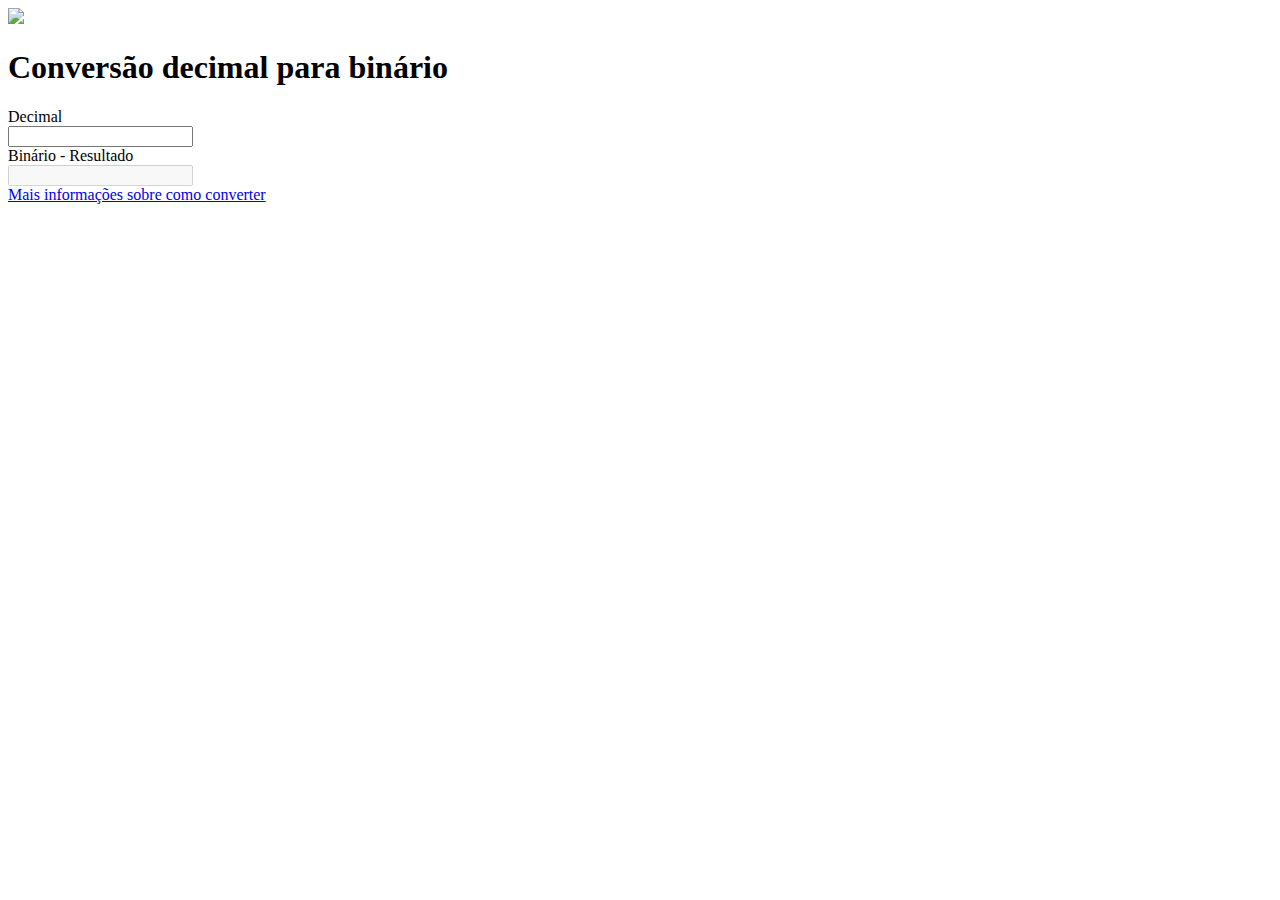
==== index.html @ 24c18248 "Update index.html" ====
<!DOCTYPE html>
    <html lang="en">
    <head>
        <meta charset="UTF-8">
        <meta http-equiv="X-UA-Compatible" content="IE=edge">
        <meta name="viewport" content="width=device-width, initial-scale=1.0">
        <link rel="stylesheet" href="assets/css/style.css">
        <title id="title">Calculadora Decimal Para Binário</title>
    </head>
    <body>
        <main>
            <div id="container">

            <section id="img">

            <img src="assets/images/calculadora conversao.svg">
            
            </section>

            <section id="calculator">

                <form id="form">

                    <h1 id="title">

                    Conversão decimal para binário
                        </h1>

                    <div class="input-box">

                        <label for="Decimal">

                        Decimal
                        </label>

                        <div class="input-field">

                <input type="number" id="decimal" onkeyup="converter(this.value)" required>

                    </div>

                    </div>
                    <div class="input-box">

                    <label for="Binários">

                    Binário - Resultado
                    </label>

                    <div class="input-field">

                    <input type="number" id="Binário" disabled>

                    </div>
                    
                    </div>
                </form>
                <div id="more_info">
                    <a href="https://pt.wikihow.com/Converter-de-Decimal-para-Bin%C3%A1rio">
                        Mais informações sobre como converter
                    </a>
                </div>
            </div>
            </section>
        </div>
        </main>
        <script src="assets/images/css/js/teste.js">
        </script>
    </body>
    </html>
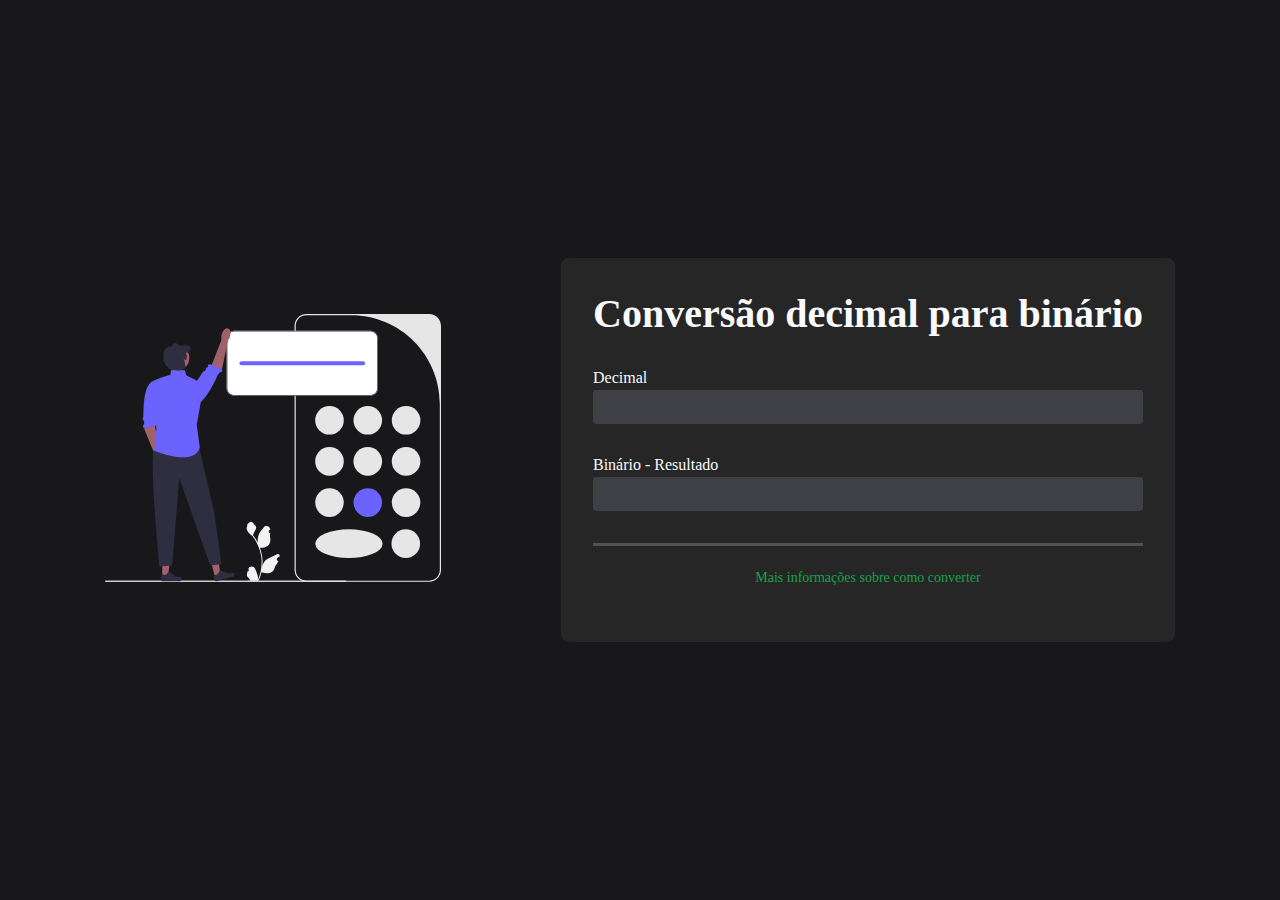
==== commit a0647fd4: "Merge pull request #1 from Matheus-Rian/main" ====
--- a/index.html
+++ b/index.html
@@ -4,17 +4,14 @@
         <meta charset="UTF-8">
         <meta http-equiv="X-UA-Compatible" content="IE=edge">
         <meta name="viewport" content="width=device-width, initial-scale=1.0">
-        <link rel="stylesheet" href="assets/css/style.css">
+        <link rel="stylesheet" href="./styles.css">
         <title id="title">Calculadora Decimal Para Binário</title>
     </head>
     <body>
         <main>
             <div id="container">
-
             <section id="img">
-
-            <img src="assets/images/calculadora conversao.svg">
-            
+            <img src="/assets/images/calculadora conversao copy.svg">
             </section>
 
             <section id="calculator">
@@ -64,7 +61,7 @@
             </section>
         </div>
         </main>
-        <script src="assets/images/css/js/teste.js">
+        <script src="./index.js">
         </script>
     </body>
-    </html>
+    </html>--- a/styles.css
+++ b/styles.css
@@ -0,0 +1,100 @@
+*{
+    margin: 0;
+    padding: 0;
+    box-sizing: border-box;
+}
+
+body{
+    display: flex;
+    align-items: center;
+    justify-content: center;
+    width: 100%;
+    height: 100vh;
+    background-color: #18181b;
+}
+#container{
+    display: flex;
+    align-items: center;
+    gap: 7.5rem;
+}
+#calculator {
+    display: flex;
+    flex-direction: column;
+    gap: 2rem;
+    padding: 2rem;
+    color: #f8fafc;
+    background-color: #262626;
+    border-radius: 8px;
+}
+#form{
+    display: flex;
+    flex-direction: column;
+    gap: 2rem;
+}
+#title{
+    font-size: 2.5rem;
+    transition: 0.1s;
+}
+#title:hover{
+    border-bottom: 3px solid green;
+}
+.input-field{
+    display: flex;
+    align-items: center;
+    justify-content: space-between;
+    background-color: #3f3F46;
+    padding: 0.3rem;
+    border-radius: 3px;
+    margin-top: 3px;
+}
+.input-field input{
+    background-color: transparent;
+    border: none;
+    width: 100%;
+    font-size: 1.3rem;
+    color: #f8fafc;
+    padding: 0 0.5rem;
+}
+.input-field input::-webkit-outer-spin-button,
+.input-field input::-webkit-inner-spin-button {
+    appearance: none;
+}
+.input-field input:focus{
+    outline: none;
+}
+#calculate {
+    border: none;
+    width: 100%;
+    font-size: 1.25rem;
+    font-weight: bold;
+    background-color: #16a34a;
+    color: #f8fafc;
+    padding: 0.5rem 0;
+    border-radius: 3px;
+    cursor: pointer;
+}
+#calculate:hover{
+    background-color: #666;
+    color: white;
+}
+#more_info{
+    text-align: center;
+    border-top: 3px solid #ffffff34;
+    padding: 1.5rem;
+}
+#more_info a{
+    color: #16a34a;
+    display: flex;
+    justify-content: center;
+    align-items: center;
+    gap: 0.6rem;
+    font-size: 0.875rem;
+    text-decoration: none;
+    transition: color 0.5s;
+}
+#more_info a:hover{
+    color: #cbd5e1;
+}
+#img img{
+    width: 21rem;
+}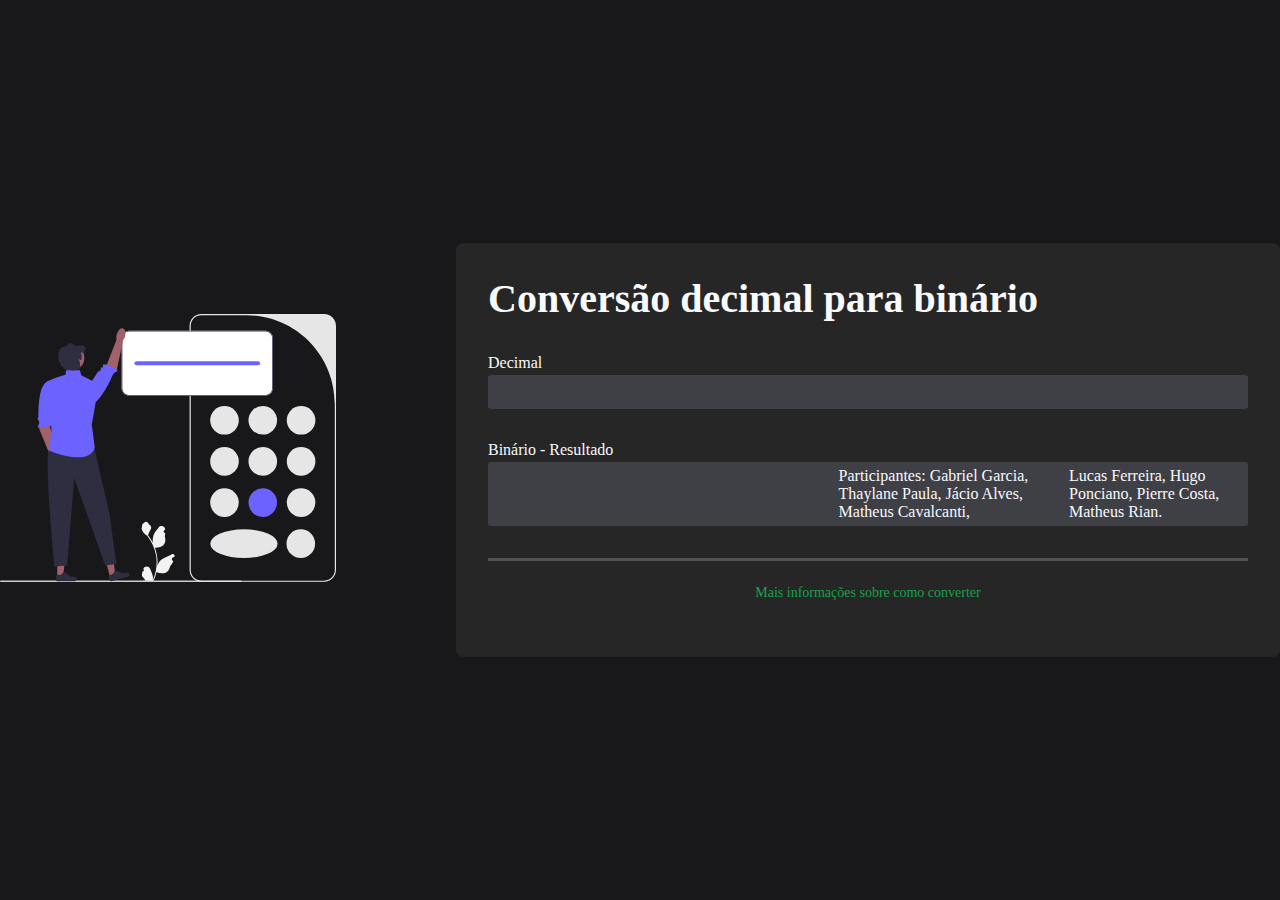
==== commit 1897f98e: "Update index.html" ====
--- a/index.html
+++ b/index.html
@@ -47,7 +47,8 @@
                     <div class="input-field">
 
                     <input type="number" id="Binário" disabled>
-
+                    <label id="texto">Participantes: Gabriel Garcia, Thaylane Paula, Jácio Alves, Matheus Cavalcanti,</label>
+                    <label id="texto2">Lucas Ferreira, Hugo Ponciano, Pierre Costa, Matheus Rian.</label>
                     </div>
                     
                     </div>
@@ -64,4 +65,4 @@
         <script src="./index.js">
         </script>
     </body>
-    </html>+    </html>
